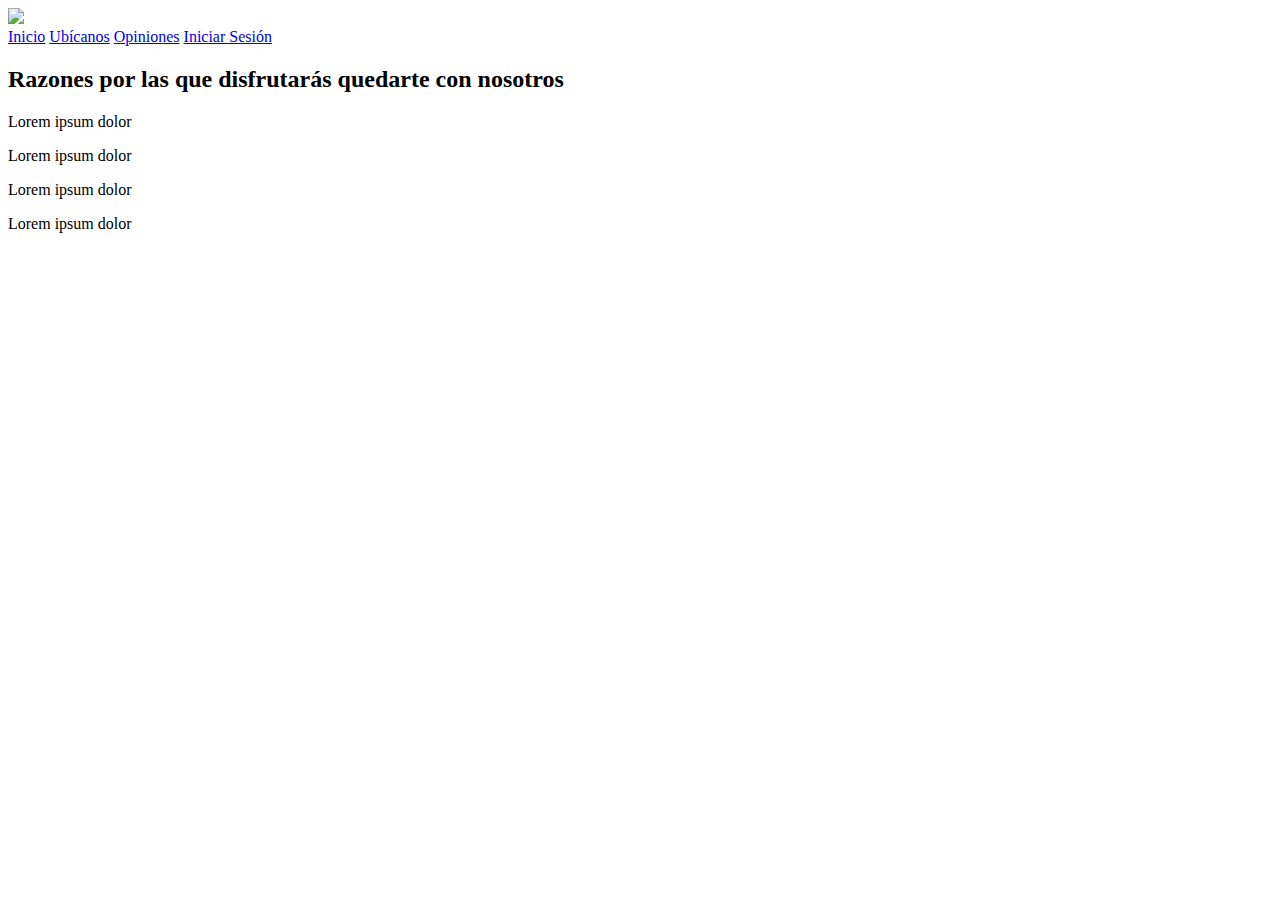
==== js/index.html @ 4e0bf047 "Se han agregado los recursos de imagen y la hoja de estilos al proyecto" ====
<!DOCTYPE html>
<html lang="es">
<head>
    <meta charset="UTF-8">
    <meta http-equiv="X-UA-Compatible" content="IE=edge">
    <link rel="stylesheet" href="css/estilos.css">
    <script src="https://kit.fontawesome.com/6131ecdde6.js" crossorigin="anonymous"></script>
    <title>Taller 0 Maquetación Responsive</title>
</head>
<body>
    <nav>
        <div class="logo">
            <img src="img/Hotelia horizontal blanco.svg">
        </div>      
        <div class="menu">
            <a href="index.html" class="item">Inicio</a>
            <a href="ubicanos.html" class="item">Ubícanos</a>
            <a href="opiniones.html" class="item">Opiniones</a>
            <a href="#" class="item"><i class="fa-solid fa-user"></i> Iniciar Sesión</a>
        </div>
    </nav>

    <section id="features">
        <h2 class="features-title">Razones por las que disfrutarás quedarte con nosotros</h2>
        <div class="features-description">
            <div class="feature feature-blue">
                <i class="fa-solid fa-bell-concierge"></i>
                <p>Lorem ipsum dolor</p>
            </div>
            <div class="feature feature-black">
                <i class="fa-solid fa-bed"></i>
                <p>Lorem ipsum dolor</p>
            </div>
            <div class="feature feature-blue">
                <i class="fa-solid fa-wifi"></i>
                <p>Lorem ipsum dolor</p>
            </div>
            <div class="feature feature-black">
                <i class="fa-solid fa-dumbbell"></i>
                <p>Lorem ipsum dolor</p>
            </div>
        </div>
    </section>
</body>
</html>
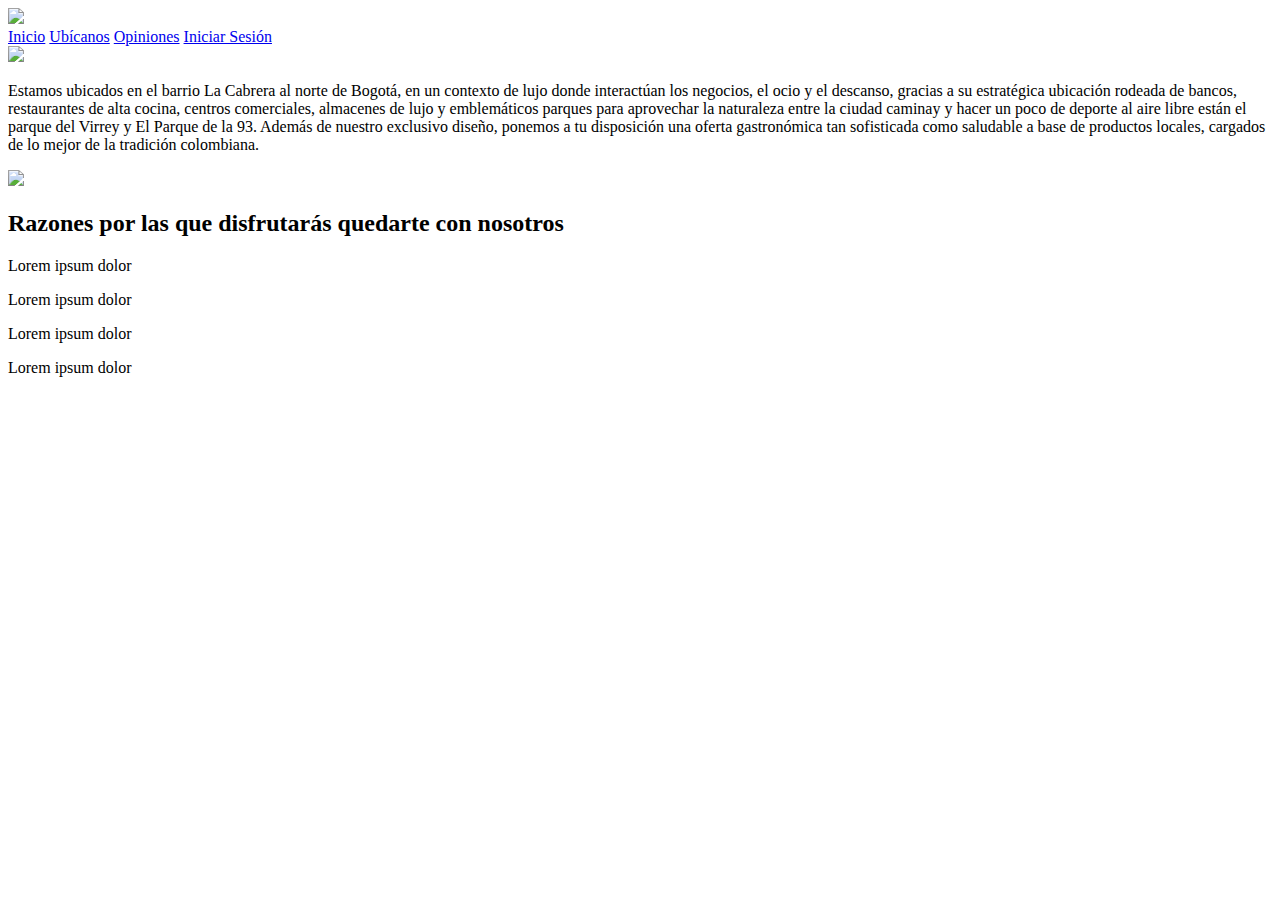
==== commit 3a783246: "Se han agregado los recursos de imagen y la hoja de estilos al proyecto" ====
--- a/js/index.html
+++ b/js/index.html
@@ -1,17 +1,20 @@
 <!DOCTYPE html>
 <html lang="es">
+
 <head>
     <meta charset="UTF-8">
     <meta http-equiv="X-UA-Compatible" content="IE=edge">
-    <link rel="stylesheet" href="css/estilos.css">
+    <link rel="stylesheet" href="file:///C:/Users/Joretof/Desktop/Taller1JS/css/estilos.css">
     <script src="https://kit.fontawesome.com/6131ecdde6.js" crossorigin="anonymous"></script>
     <title>Taller 0 Maquetación Responsive</title>
 </head>
+
 <body>
+
     <nav>
         <div class="logo">
-            <img src="img/Hotelia horizontal blanco.svg">
-        </div>      
+            <img src="file:///C:/Users/Joretof/Desktop/Taller1JS/img/Hotelia%20horizontal%20blanco.svg">
+        </div>
         <div class="menu">
             <a href="index.html" class="item">Inicio</a>
             <a href="ubicanos.html" class="item">Ubícanos</a>
@@ -19,7 +22,24 @@
             <a href="#" class="item"><i class="fa-solid fa-user"></i> Iniciar Sesión</a>
         </div>
     </nav>
+    <img src="file:///C:/Users/Joretof/Downloads/slide1.jpg">
+    <div class="pa">
 
+    <p>
+        Estamos ubicados en el barrio La Cabrera al norte de Bogotá, en un contexto de
+        lujo donde interactúan los negocios, el ocio y el descanso, gracias a su
+        estratégica ubicación rodeada de bancos, restaurantes de alta cocina, centros
+        comerciales, almacenes de lujo y emblemáticos parques para aprovechar la
+        naturaleza entre la ciudad caminay y hacer un poco de deporte al aire libre están
+        el parque del Virrey y El Parque de la 93. Además de nuestro exclusivo diseño,
+        ponemos a tu disposición una oferta gastronómica tan sofisticada como
+        saludable a base de productos locales, cargados de lo mejor de la tradición
+        colombiana.
+    </p>
+    <div class="im2">
+        <img src="file:///C:/Users/Joretof/Desktop/Taller1JS/img/Hotelia%20horizontal%20negro.svg"
+    </div>
+</div>
     <section id="features">
         <h2 class="features-title">Razones por las que disfrutarás quedarte con nosotros</h2>
         <div class="features-description">
@@ -42,4 +62,5 @@
         </div>
     </section>
 </body>
+
 </html>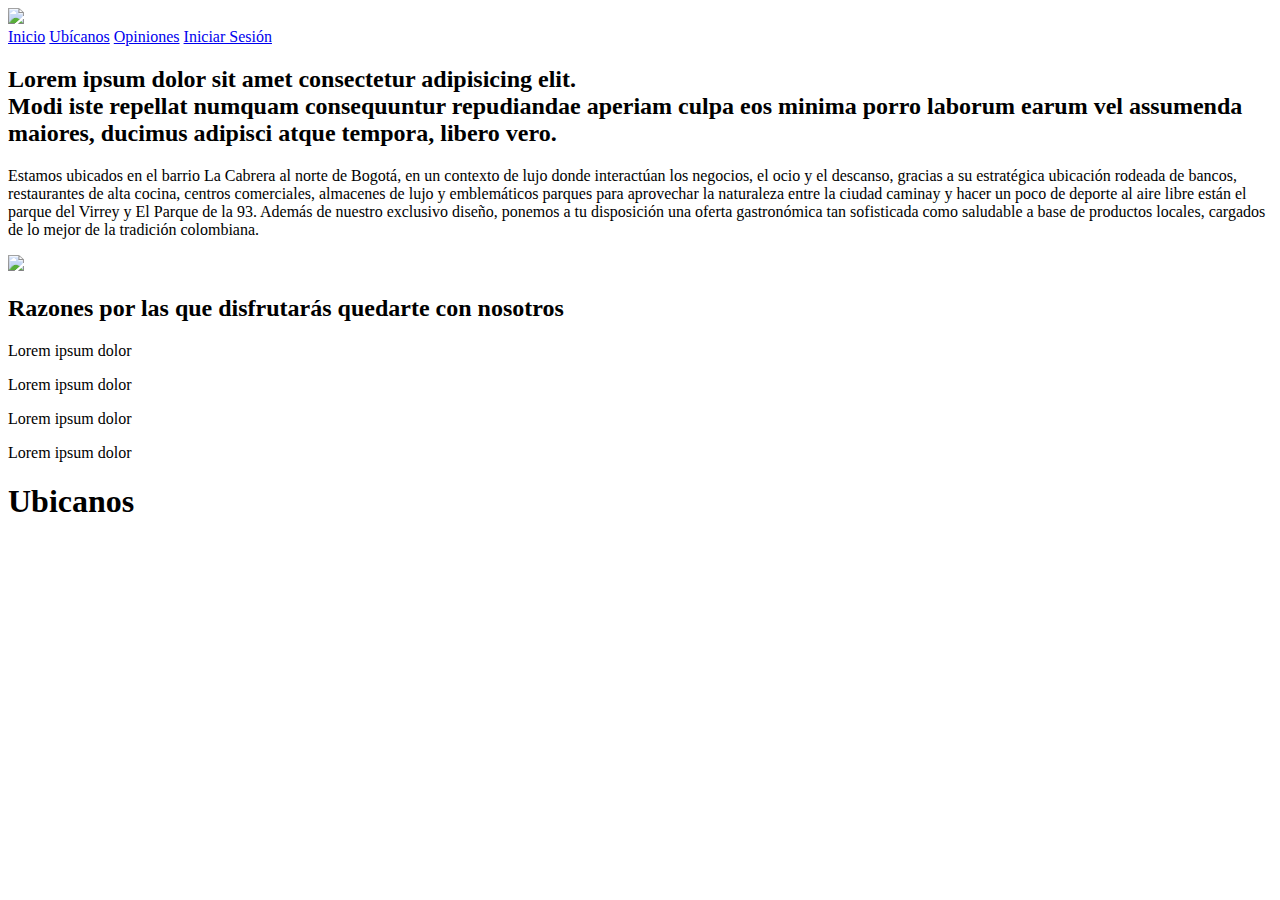
==== commit 65a6d0b0: "avances ubicacion" ====
--- a/js/index.html
+++ b/js/index.html
@@ -4,7 +4,7 @@
 <head>
     <meta charset="UTF-8">
     <meta http-equiv="X-UA-Compatible" content="IE=edge">
-    <link rel="stylesheet" href="file:///C:/Users/Joretof/Desktop/Taller1JS/css/estilos.css">
+    <link rel="stylesheet" href="file:///C:/Users/Sena/Desktop/Taller1JS/css/estilos.css">
     <script src="https://kit.fontawesome.com/6131ecdde6.js" crossorigin="anonymous"></script>
     <title>Taller 0 Maquetación Responsive</title>
 </head>
@@ -13,7 +13,7 @@
 
     <nav>
         <div class="logo">
-            <img src="file:///C:/Users/Joretof/Desktop/Taller1JS/img/Hotelia%20horizontal%20blanco.svg">
+            <img src="file:///C:/Users/Sena/Desktop/Taller1JS/img/Hotelia%20horizontal%20blanco.svg">
         </div>
         <div class="menu">
             <a href="index.html" class="item">Inicio</a>
@@ -22,7 +22,10 @@
             <a href="#" class="item"><i class="fa-solid fa-user"></i> Iniciar Sesión</a>
         </div>
     </nav>
-    <img src="file:///C:/Users/Joretof/Downloads/slide1.jpg">
+    <section id="img">
+        <h2 class="titulo">Lorem ipsum dolor sit amet consectetur adipisicing elit.<br>
+             Modi iste repellat numquam consequuntur repudiandae aperiam culpa eos minima porro laborum earum vel assumenda maiores, ducimus adipisci atque tempora, libero vero.</h2>
+        </section>
     <div class="pa">
 
     <p>
@@ -37,7 +40,7 @@
         colombiana.
     </p>
     <div class="im2">
-        <img src="file:///C:/Users/Joretof/Desktop/Taller1JS/img/Hotelia%20horizontal%20negro.svg"
+        <img src="file:///C:/Users/Sena/Desktop/Taller1JS/img/Hotelia%20negro%20vertical.svg">
     </div>
 </div>
     <section id="features">
@@ -61,6 +64,10 @@
             </div>
         </div>
     </section>
+
+    <div class="ubi">
+        <h1>Ubicanos</h1>
+    </div>
 </body>
 
 </html>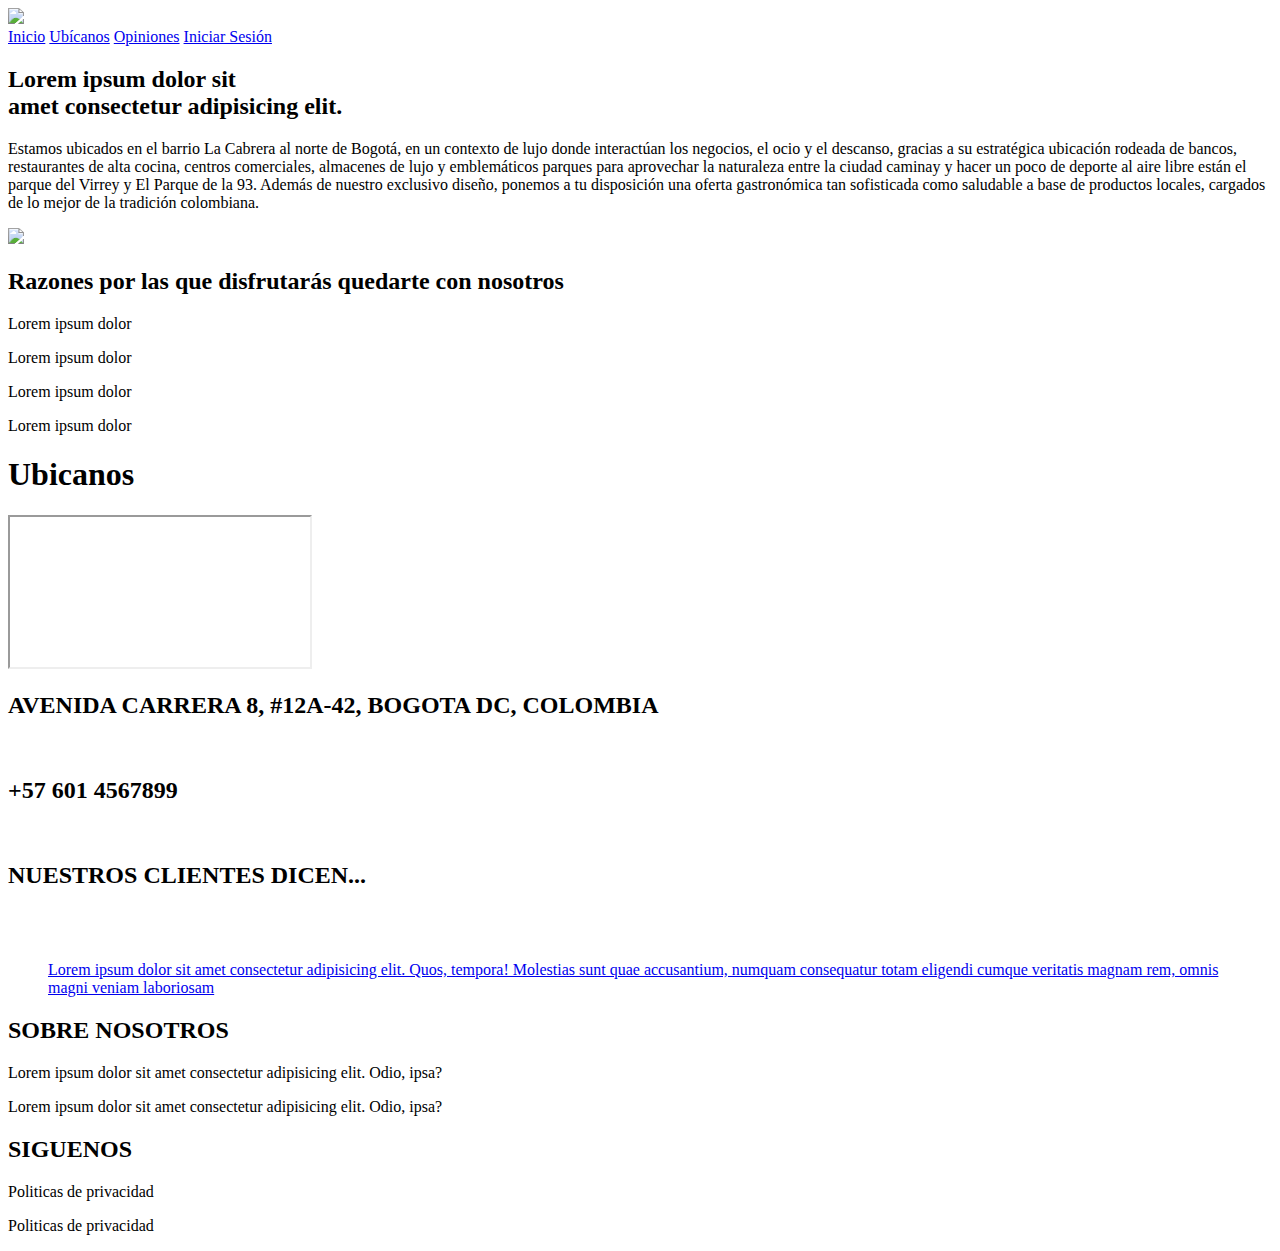
==== commit db2b48ee: "avancesmas" ====
--- a/js/index.html
+++ b/js/index.html
@@ -23,8 +23,8 @@
         </div>
     </nav>
     <section id="img">
-        <h2 class="titulo">Lorem ipsum dolor sit amet consectetur adipisicing elit.<br>
-             Modi iste repellat numquam consequuntur repudiandae aperiam culpa eos minima porro laborum earum vel assumenda maiores, ducimus adipisci atque tempora, libero vero.</h2>
+        <h2 class="titulo">Lorem ipsum dolor sit
+            <br> amet consectetur adipisicing elit.</h2>
         </section>
     <div class="pa">
 
@@ -68,6 +68,64 @@
     <div class="ubi">
         <h1>Ubicanos</h1>
     </div>
+
+    <iframe class="im3"
+        src="https://www.google.com/maps/embed?pb=!1m18!1m12!1m3!1d3976.9644120169796!2d-74.07746738467434!3d4.600397243798682!2m3!1f0!2f0!3f0!3m2!1i1024!2i768!4f13.1!3m3!1m2!1s0x8e3f99a7147877c9%3A0x378b95e9cbda0740!2sCra.%208%20%2312a-42%2C%20Bogot%C3%A1!5e0!3m2!1ses!2sco!4v1658839374658!5m2!1ses!2sco"
+        referrerpolicy="no-referrer-when-downgrade"></iframe>
+        <br>
+
+    <div class="direc">
+        <h2>AVENIDA CARRERA 8, #12A-42, BOGOTA DC, COLOMBIA</h2>
+    </div>
+    <br>
+    <div class="direc2">
+        <h2>+57 601 4567899</h2>
+    </div>
+<br>
+<footer class="pie-pagina1">
+    <div class="grupo-2">
+       
+                   <h2 class="pri">NUESTROS CLIENTES DICEN... </h2>
+        
+    </div>
+    <br>
+    <br>
+    <footer class="pie-pagina">
+        <div class="grupo-1">
+            <div class="box">
+                <figure>
+                    <a href="#">
+                       <p>Lorem ipsum dolor sit amet consectetur adipisicing elit. 
+                        Quos, tempora! Molestias sunt quae accusantium, numquam consequatur
+                         totam eligendi cumque veritatis magnam rem, omnis magni veniam laboriosam </p>
+                        </a>
+                </figure>
+                <div class="red-social">
+                    
+                    <a href="#" class="fa fa-instagram"></a>
+                    <a href="#" class="fa fa-facebook"></a>
+                    <a href="#" class="fa fa-twitter"></a>
+                </div>
+                
+            </div>
+            <div class="box">
+                <h2>SOBRE NOSOTROS</h2>
+                <p>Lorem ipsum dolor sit amet consectetur adipisicing elit. Odio, ipsa?</p>
+                <p>Lorem ipsum dolor sit amet consectetur adipisicing elit. Odio, ipsa?</p>
+            </div>
+            <div class="box">
+                <h2>SIGUENOS</h2>
+                <p>Politicas de privacidad</p>
+                <p>Politicas de privacidad</p>
+            </div>
+        </div>
+        
+    </footer>
+
+ 
+        
+    </footer>
+  
 </body>
 
 </html>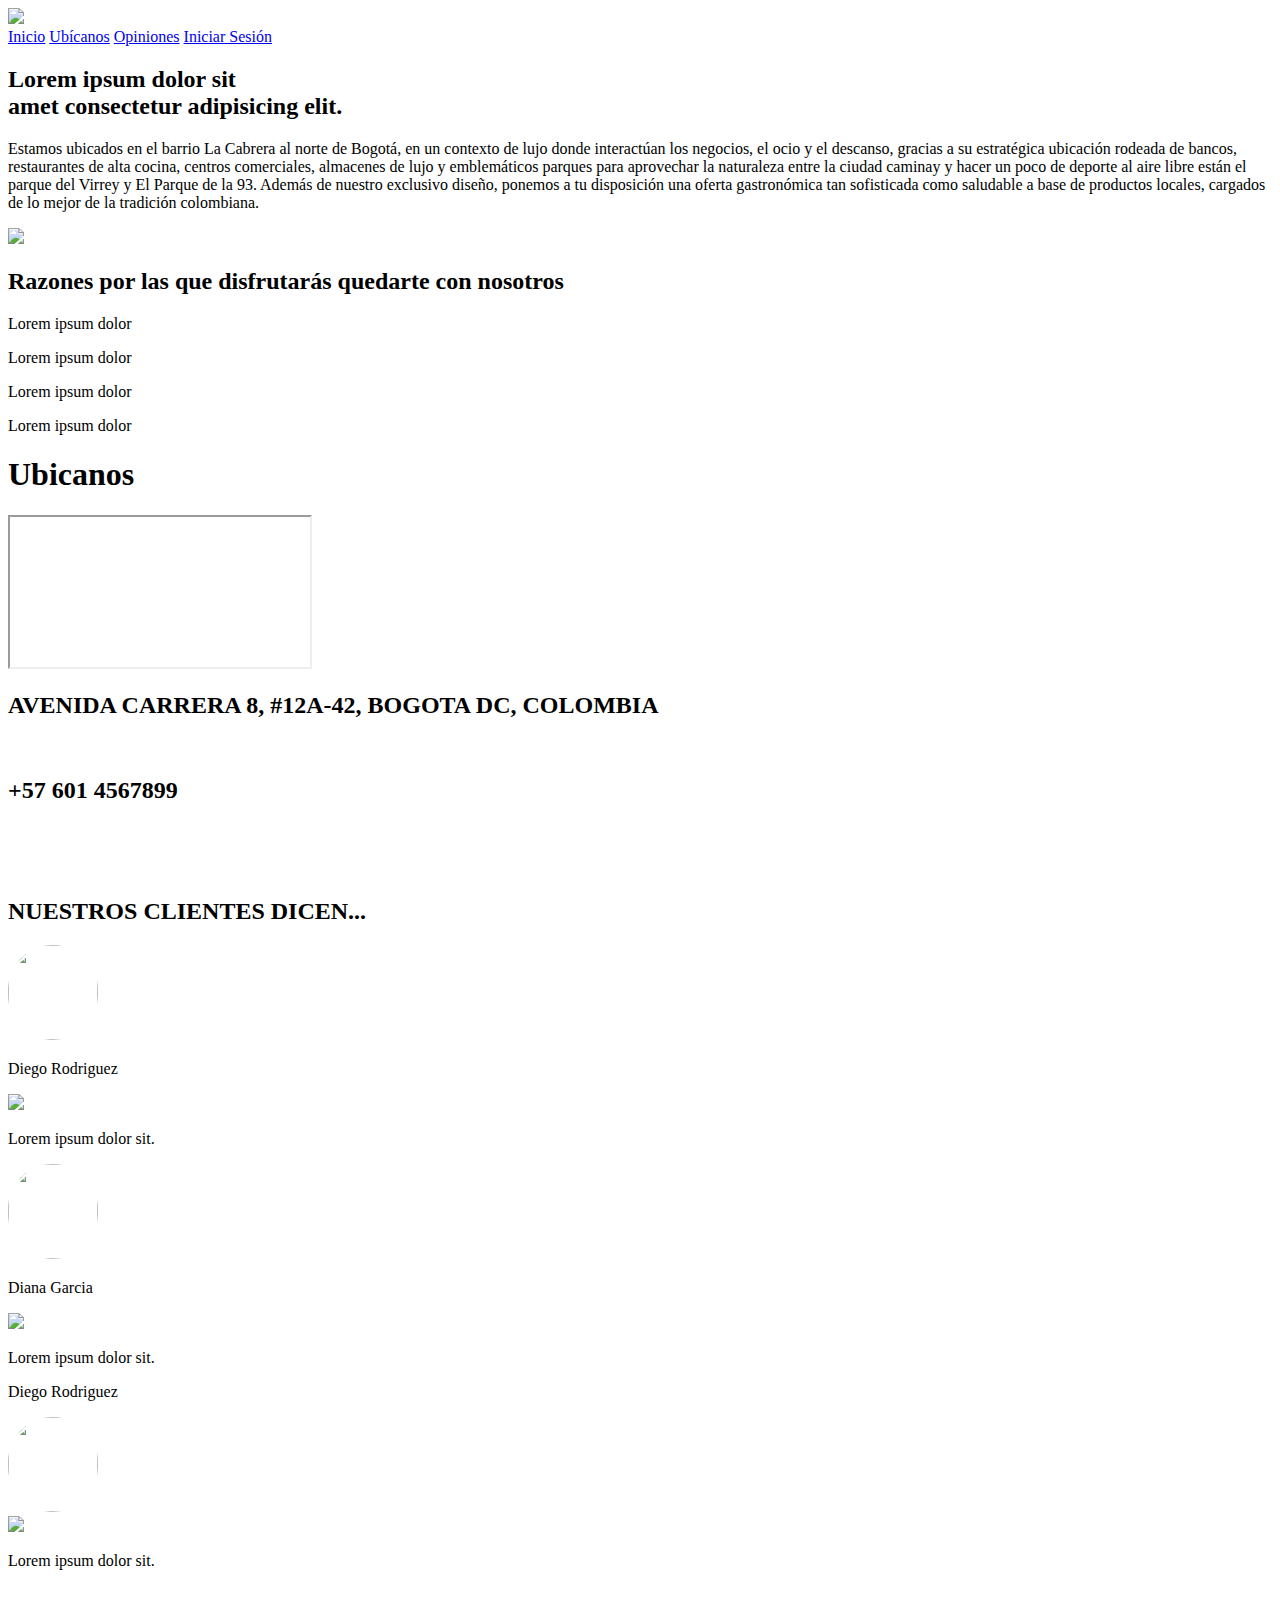
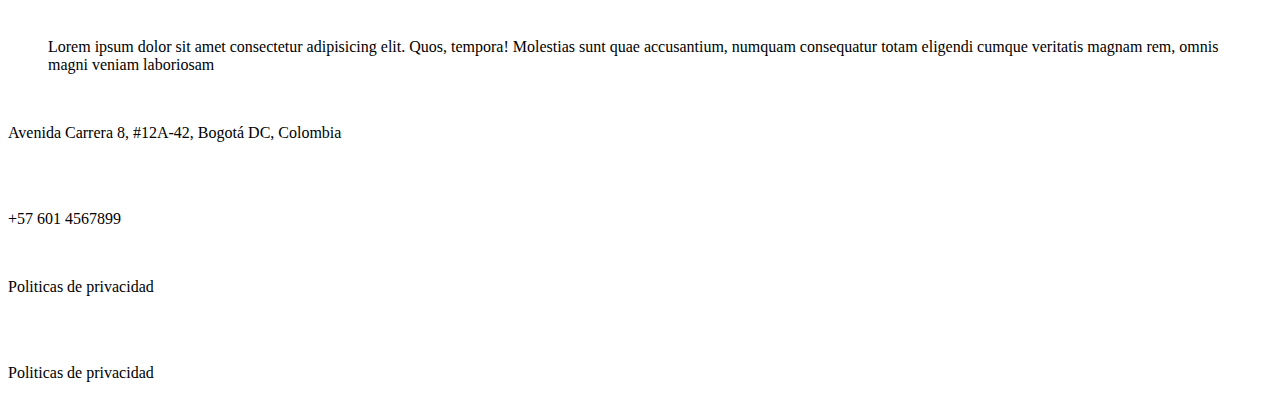
==== commit dbbe2848: "tercer avance" ====
--- a/js/index.html
+++ b/js/index.html
@@ -4,7 +4,7 @@
 <head>
     <meta charset="UTF-8">
     <meta http-equiv="X-UA-Compatible" content="IE=edge">
-    <link rel="stylesheet" href="file:///C:/Users/Sena/Desktop/Taller1JS/css/estilos.css">
+    <link rel="stylesheet" href="file:///C:/Users/Joretof/Desktop/Taller1JS/css/estilos.css">
     <script src="https://kit.fontawesome.com/6131ecdde6.js" crossorigin="anonymous"></script>
     <title>Taller 0 Maquetación Responsive</title>
 </head>
@@ -13,7 +13,7 @@
 
     <nav>
         <div class="logo">
-            <img src="file:///C:/Users/Sena/Desktop/Taller1JS/img/Hotelia%20horizontal%20blanco.svg">
+            <img src="file:///C:/Users/Joretof/Desktop/Taller1JS/img/Hotelia%20horizontal%20blanco.svg">
         </div>
         <div class="menu">
             <a href="index.html" class="item">Inicio</a>
@@ -24,25 +24,26 @@
     </nav>
     <section id="img">
         <h2 class="titulo">Lorem ipsum dolor sit
-            <br> amet consectetur adipisicing elit.</h2>
-        </section>
+            <br> amet consectetur adipisicing elit.
+        </h2>
+    </section>
     <div class="pa">
 
-    <p>
-        Estamos ubicados en el barrio La Cabrera al norte de Bogotá, en un contexto de
-        lujo donde interactúan los negocios, el ocio y el descanso, gracias a su
-        estratégica ubicación rodeada de bancos, restaurantes de alta cocina, centros
-        comerciales, almacenes de lujo y emblemáticos parques para aprovechar la
-        naturaleza entre la ciudad caminay y hacer un poco de deporte al aire libre están
-        el parque del Virrey y El Parque de la 93. Además de nuestro exclusivo diseño,
-        ponemos a tu disposición una oferta gastronómica tan sofisticada como
-        saludable a base de productos locales, cargados de lo mejor de la tradición
-        colombiana.
-    </p>
-    <div class="im2">
-        <img src="file:///C:/Users/Sena/Desktop/Taller1JS/img/Hotelia%20negro%20vertical.svg">
+        <p>
+            Estamos ubicados en el barrio La Cabrera al norte de Bogotá, en un contexto de
+            lujo donde interactúan los negocios, el ocio y el descanso, gracias a su
+            estratégica ubicación rodeada de bancos, restaurantes de alta cocina, centros
+            comerciales, almacenes de lujo y emblemáticos parques para aprovechar la
+            naturaleza entre la ciudad caminay y hacer un poco de deporte al aire libre están
+            el parque del Virrey y El Parque de la 93. Además de nuestro exclusivo diseño,
+            ponemos a tu disposición una oferta gastronómica tan sofisticada como
+            saludable a base de productos locales, cargados de lo mejor de la tradición
+            colombiana.
+        </p>
+        <div class="im2">
+            <img src="file:///C:/Users/Joretof/Desktop/Taller1JS/img/Hotelia%20negro%20vertical.svg">
+        </div>
     </div>
-</div>
     <section id="features">
         <h2 class="features-title">Razones por las que disfrutarás quedarte con nosotros</h2>
         <div class="features-description">
@@ -72,7 +73,7 @@
     <iframe class="im3"
         src="https://www.google.com/maps/embed?pb=!1m18!1m12!1m3!1d3976.9644120169796!2d-74.07746738467434!3d4.600397243798682!2m3!1f0!2f0!3f0!3m2!1i1024!2i768!4f13.1!3m3!1m2!1s0x8e3f99a7147877c9%3A0x378b95e9cbda0740!2sCra.%208%20%2312a-42%2C%20Bogot%C3%A1!5e0!3m2!1ses!2sco!4v1658839374658!5m2!1ses!2sco"
         referrerpolicy="no-referrer-when-downgrade"></iframe>
-        <br>
+    <br>
 
     <div class="direc">
         <h2>AVENIDA CARRERA 8, #12A-42, BOGOTA DC, COLOMBIA</h2>
@@ -81,51 +82,97 @@
     <div class="direc2">
         <h2>+57 601 4567899</h2>
     </div>
-<br>
-<footer class="pie-pagina1">
-    <div class="grupo-2">
-       
-                   <h2 class="pri">NUESTROS CLIENTES DICEN... </h2>
-        
-    </div>
+    <br>
+    <br>
+    <br>
+    <footer class="pie-pagina1">
+        <div class="grupo-2">
+            <section id="van">
+                <h2 class="pri">NUESTROS CLIENTES DICEN... </h2>
+                <div class="van2">
+                    <div class="color3">
+                        <div class="im5">
+                            <img  src="file:///C:/Users/Joretof/Desktop/Taller1JS/img/man.png" width="90" height="95" style="border-radius: 100px;" >
+                        </div>
+                        <div class="nom">
+                            <p>Diego Rodriguez</p>
+                            
+                        </div>
+                        <img src="file:///C:/Users/Joretof/Desktop/Taller1JS/img/azul.png">
+                        <p>Lorem ipsum dolor sit.</p>
+                        
+                    </div>
+                    <div class="color4">
+                        <div class="im6">
+                            <img  src="file:///C:/Users/Joretof/Desktop/Taller1JS/img/woman.png" width="90" height="95" style="border-radius: 100px;" >
+                        </div>
+                        <div class="nom1">
+                            <p>Diana Garcia</p>
+                        </div>
+                        <img src="file:///C:/Users/Joretof/Desktop/Taller1JS/img/azul.png">
+                        <p>Lorem ipsum dolor sit.</p>
+                    </div>
+                    
+                    <div class="color5">
+                        <div class="im7">
+                            <div class="nom2">
+                                <p>Diego Rodriguez</p>
+                            </div>
+                            <img  src="file:///C:/Users/Joretof/Desktop/Taller1JS/img/otroman.png" width="90" height="95" style="border-radius: 100px;" >
+                        </div>
+                        <img src="file:///C:/Users/Joretof/Desktop/Taller1JS/img/azul.png">
+                        <p>Lorem ipsum dolor sit.</p>
+                    </div>
+                  
+                </div>
+            </section>
+
+        </div>
+    </footer>
     <br>
     <br>
     <footer class="pie-pagina">
         <div class="grupo-1">
             <div class="box">
                 <figure>
-                    <a href="#">
-                       <p>Lorem ipsum dolor sit amet consectetur adipisicing elit. 
+
+                    <p>Lorem ipsum dolor sit amet consectetur adipisicing elit.
                         Quos, tempora! Molestias sunt quae accusantium, numquam consequatur
-                         totam eligendi cumque veritatis magnam rem, omnis magni veniam laboriosam </p>
-                        </a>
+                        totam eligendi cumque veritatis magnam rem, omnis magni veniam laboriosam </p>
+
                 </figure>
                 <div class="red-social">
-                    
+
                     <a href="#" class="fa fa-instagram"></a>
                     <a href="#" class="fa fa-facebook"></a>
                     <a href="#" class="fa fa-twitter"></a>
                 </div>
-                
+
+            </div>
+            <div class="box2">
+                <br>
+                <i class="fa-solid fa-location-dot"></i>
+                <p>Avenida Carrera 8, #12A-42, Bogotá DC, Colombia</p>
+                <br>
+                <br>
+                <i class="fa-solid fa-phone"></i>
+                <p>+57 601 4567899</p>
             </div>
             <div class="box">
-                <h2>SOBRE NOSOTROS</h2>
-                <p>Lorem ipsum dolor sit amet consectetur adipisicing elit. Odio, ipsa?</p>
-                <p>Lorem ipsum dolor sit amet consectetur adipisicing elit. Odio, ipsa?</p>
-            </div>
-            <div class="box">
-                <h2>SIGUENOS</h2>
+                <br>
                 <p>Politicas de privacidad</p>
+                <br>
+                <br>
                 <p>Politicas de privacidad</p>
             </div>
         </div>
-        
+
     </footer>
 
- 
-        
+
+
     </footer>
-  
+
 </body>
 
 </html>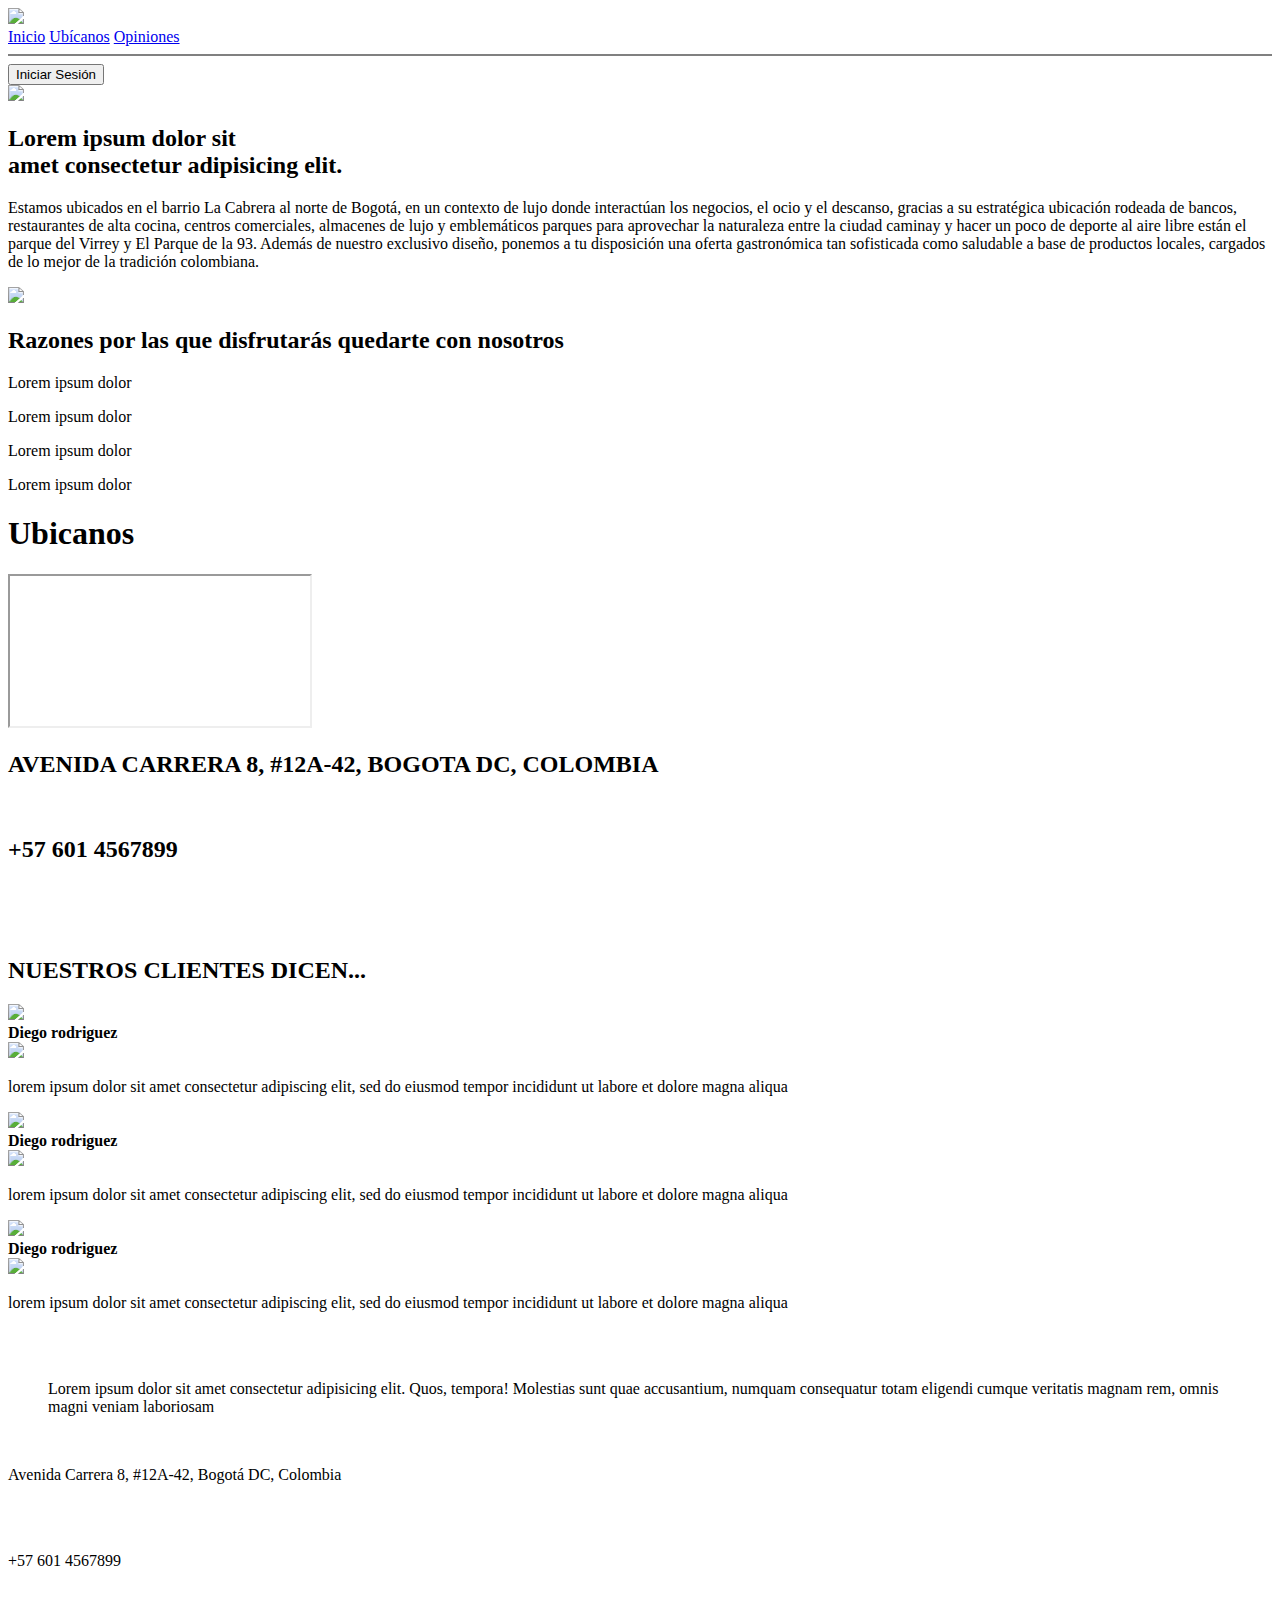
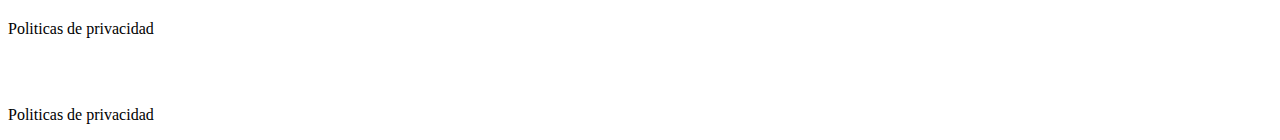
==== commit a2fbe6f9: "ultima evidencia" ====
--- a/js/index.html
+++ b/js/index.html
@@ -10,23 +10,32 @@
 </head>
 
 <body>
-
     <nav>
         <div class="logo">
             <img src="file:///C:/Users/Joretof/Desktop/Taller1JS/img/Hotelia%20horizontal%20blanco.svg">
-        </div>
-        <div class="menu">
+            <i class="fa-solid fa-bars hamburguer"></i>
+        </div>
+
+        <div class="menu outside">
             <a href="index.html" class="item">Inicio</a>
             <a href="ubicanos.html" class="item">Ubícanos</a>
             <a href="opiniones.html" class="item">Opiniones</a>
-            <a href="#" class="item"><i class="fa-solid fa-user"></i> Iniciar Sesión</a>
+            <hr class="menu-hr" noshade="">
+            <a href="login.html" class="item"><button class="navbar-button"><i class="fa-solid fa-user"></i> Iniciar
+                    Sesión</button></a>
         </div>
     </nav>
-    <section id="img">
-        <h2 class="titulo">Lorem ipsum dolor sit
+     
+    <section id="fondoimg">
+        <img src="file:///C:/Users/Joretof/Desktop/Taller1JS/img/slide1.jpg">
+        <div class="titulo">
+        <h2>Lorem ipsum dolor sit
             <br> amet consectetur adipisicing elit.
         </h2>
-    </section>
+    </div>
+   
+
+ 
     <div class="pa">
 
         <p>
@@ -92,39 +101,75 @@
                 <div class="van2">
                     <div class="color3">
                         <div class="im5">
-                            <img  src="file:///C:/Users/Joretof/Desktop/Taller1JS/img/man.png" width="90" height="95" style="border-radius: 100px;" >
+                            <img  src="file:///C:/Users/Joretof/Desktop/Taller1JS/img/man.png"  >
                         </div>
                         <div class="nom">
-                            <p>Diego Rodriguez</p>
-                            
+                            <strong>Diego rodriguez</strong>
                         </div>
                         <img src="file:///C:/Users/Joretof/Desktop/Taller1JS/img/azul.png">
-                        <p>Lorem ipsum dolor sit.</p>
                         
-                    </div>
+                        <div class="stars">
+                            <i class="fas fa-star"></i>
+                            <i class="fas fa-star"></i>
+                            <i class="fas fa-star"></i>
+                            <i class="fas fa-star"></i>
+                            <i class="far fa-star"></i>
+                     </div>
+                    
+                    <div>
+                        <p>lorem ipsum dolor sit amet consectetur adipiscing elit, sed do eiusmod tempor incididunt ut labore et
+                            dolore magna aliqua</p>
+                    </div>
+                    </div>  
+                    </div>  
                     <div class="color4">
                         <div class="im6">
-                            <img  src="file:///C:/Users/Joretof/Desktop/Taller1JS/img/woman.png" width="90" height="95" style="border-radius: 100px;" >
+                            <img  src="file:///C:/Users/Joretof/Desktop/Taller1JS/img/man.png"  >
                         </div>
                         <div class="nom1">
-                            <p>Diana Garcia</p>
+                            <strong>Diego rodriguez</strong>
                         </div>
                         <img src="file:///C:/Users/Joretof/Desktop/Taller1JS/img/azul.png">
-                        <p>Lorem ipsum dolor sit.</p>
-                    </div>
+                        
+                        <div class="stars1">
+                            <i class="fas fa-star"></i>
+                            <i class="fas fa-star"></i>
+                            <i class="fas fa-star"></i>
+                            <i class="fas fa-star"></i>
+                            <i class="far fa-star"></i>
+                     </div>
                     
+                    <div>
+                        <p>lorem ipsum dolor sit amet consectetur adipiscing elit, sed do eiusmod tempor incididunt ut labore et
+                            dolore magna aliqua</p>
+                    </div>
+                    </div>   
+                    </div>
                     <div class="color5">
                         <div class="im7">
-                            <div class="nom2">
-                                <p>Diego Rodriguez</p>
-                            </div>
-                            <img  src="file:///C:/Users/Joretof/Desktop/Taller1JS/img/otroman.png" width="90" height="95" style="border-radius: 100px;" >
+                            <img  src="file:///C:/Users/Joretof/Desktop/Taller1JS/img/man.png"  >
+                        </div>
+                        <div class="nom1">
+                            <strong>Diego rodriguez</strong>
                         </div>
                         <img src="file:///C:/Users/Joretof/Desktop/Taller1JS/img/azul.png">
-                        <p>Lorem ipsum dolor sit.</p>
-                    </div>
-                  
+                        
+                        <div class="stars1">
+                            <i class="fas fa-star"></i>
+                            <i class="fas fa-star"></i>
+                            <i class="fas fa-star"></i>
+                            <i class="fas fa-star"></i>
+                            <i class="far fa-star"></i>
+                     </div>
+                    
+                    <div>
+                        <p>lorem ipsum dolor sit amet consectetur adipiscing elit, sed do eiusmod tempor incididunt ut labore et
+                            dolore magna aliqua</p>
+                    </div>
+                    </div>   
+                    </div>
                 </div>
+                
             </section>
 
         </div>
@@ -158,7 +203,7 @@
                 <i class="fa-solid fa-phone"></i>
                 <p>+57 601 4567899</p>
             </div>
-            <div class="box">
+            <div class="box3">
                 <br>
                 <p>Politicas de privacidad</p>
                 <br>
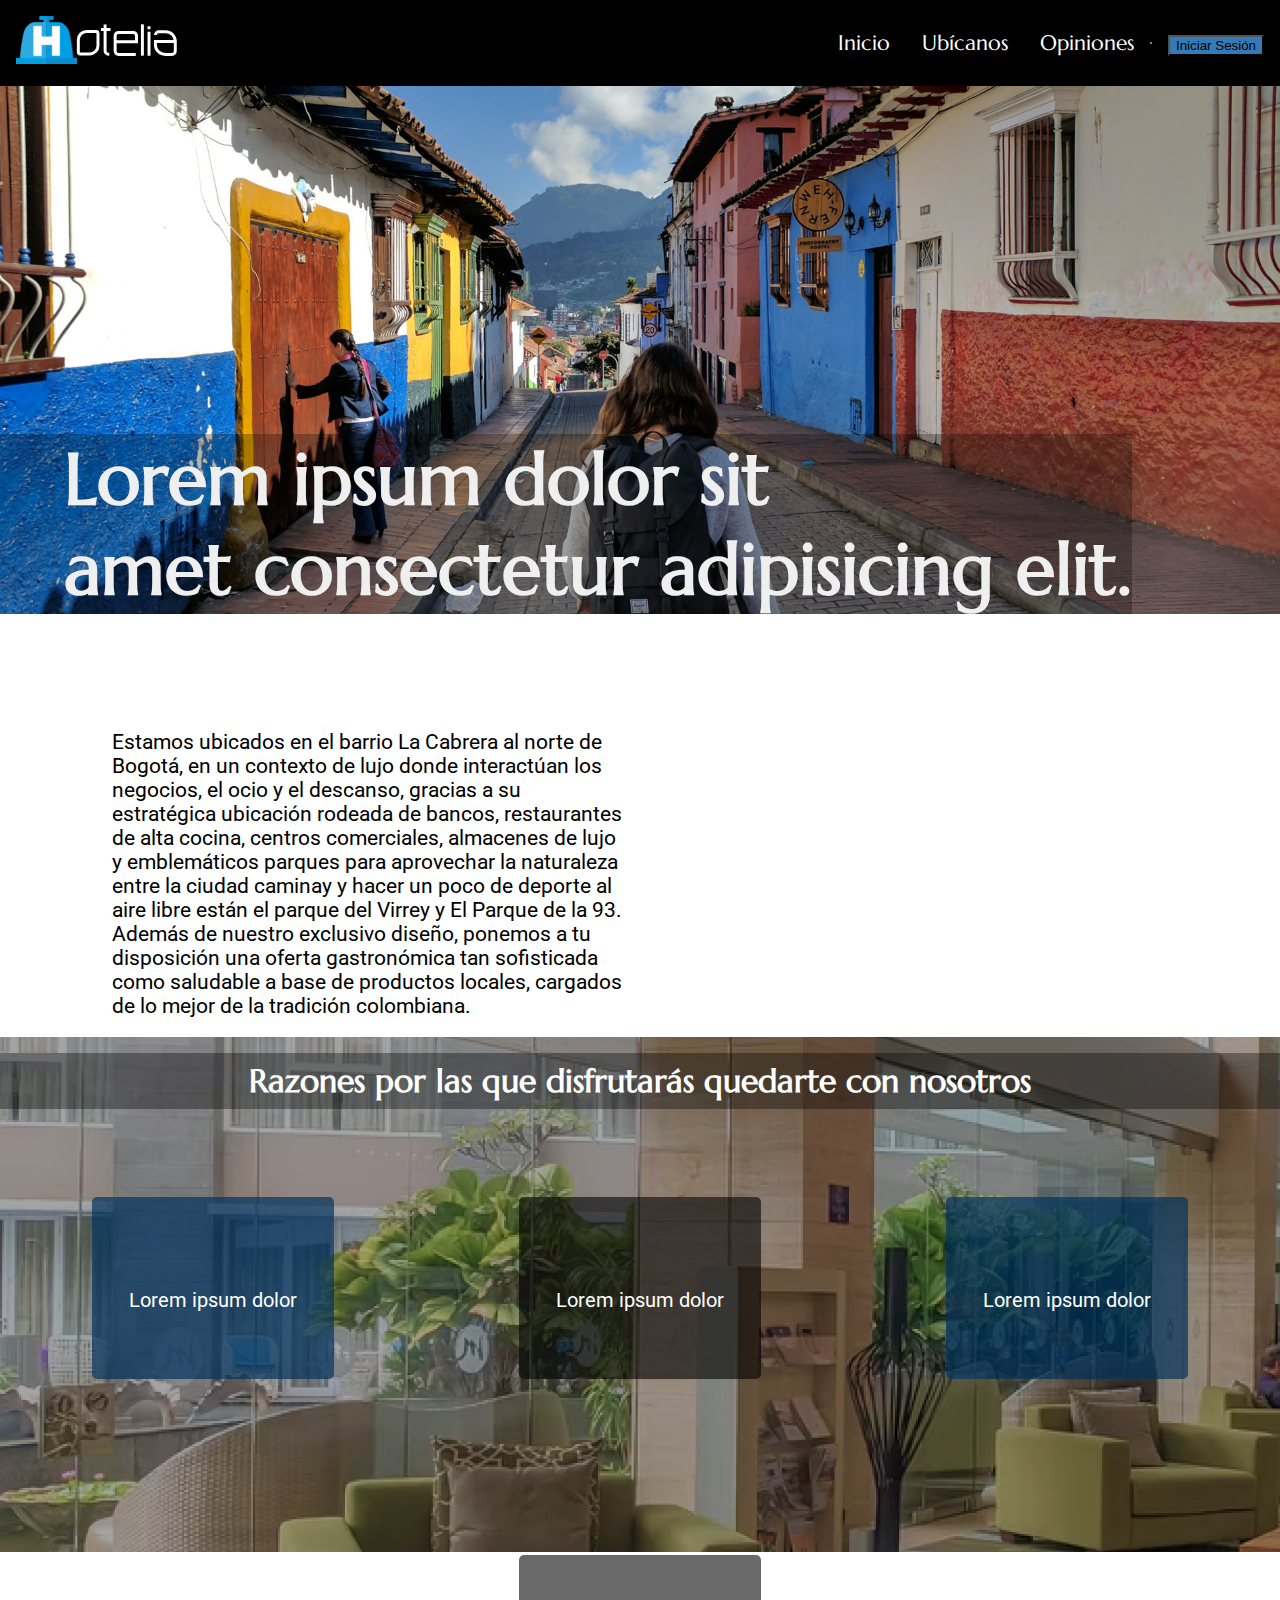
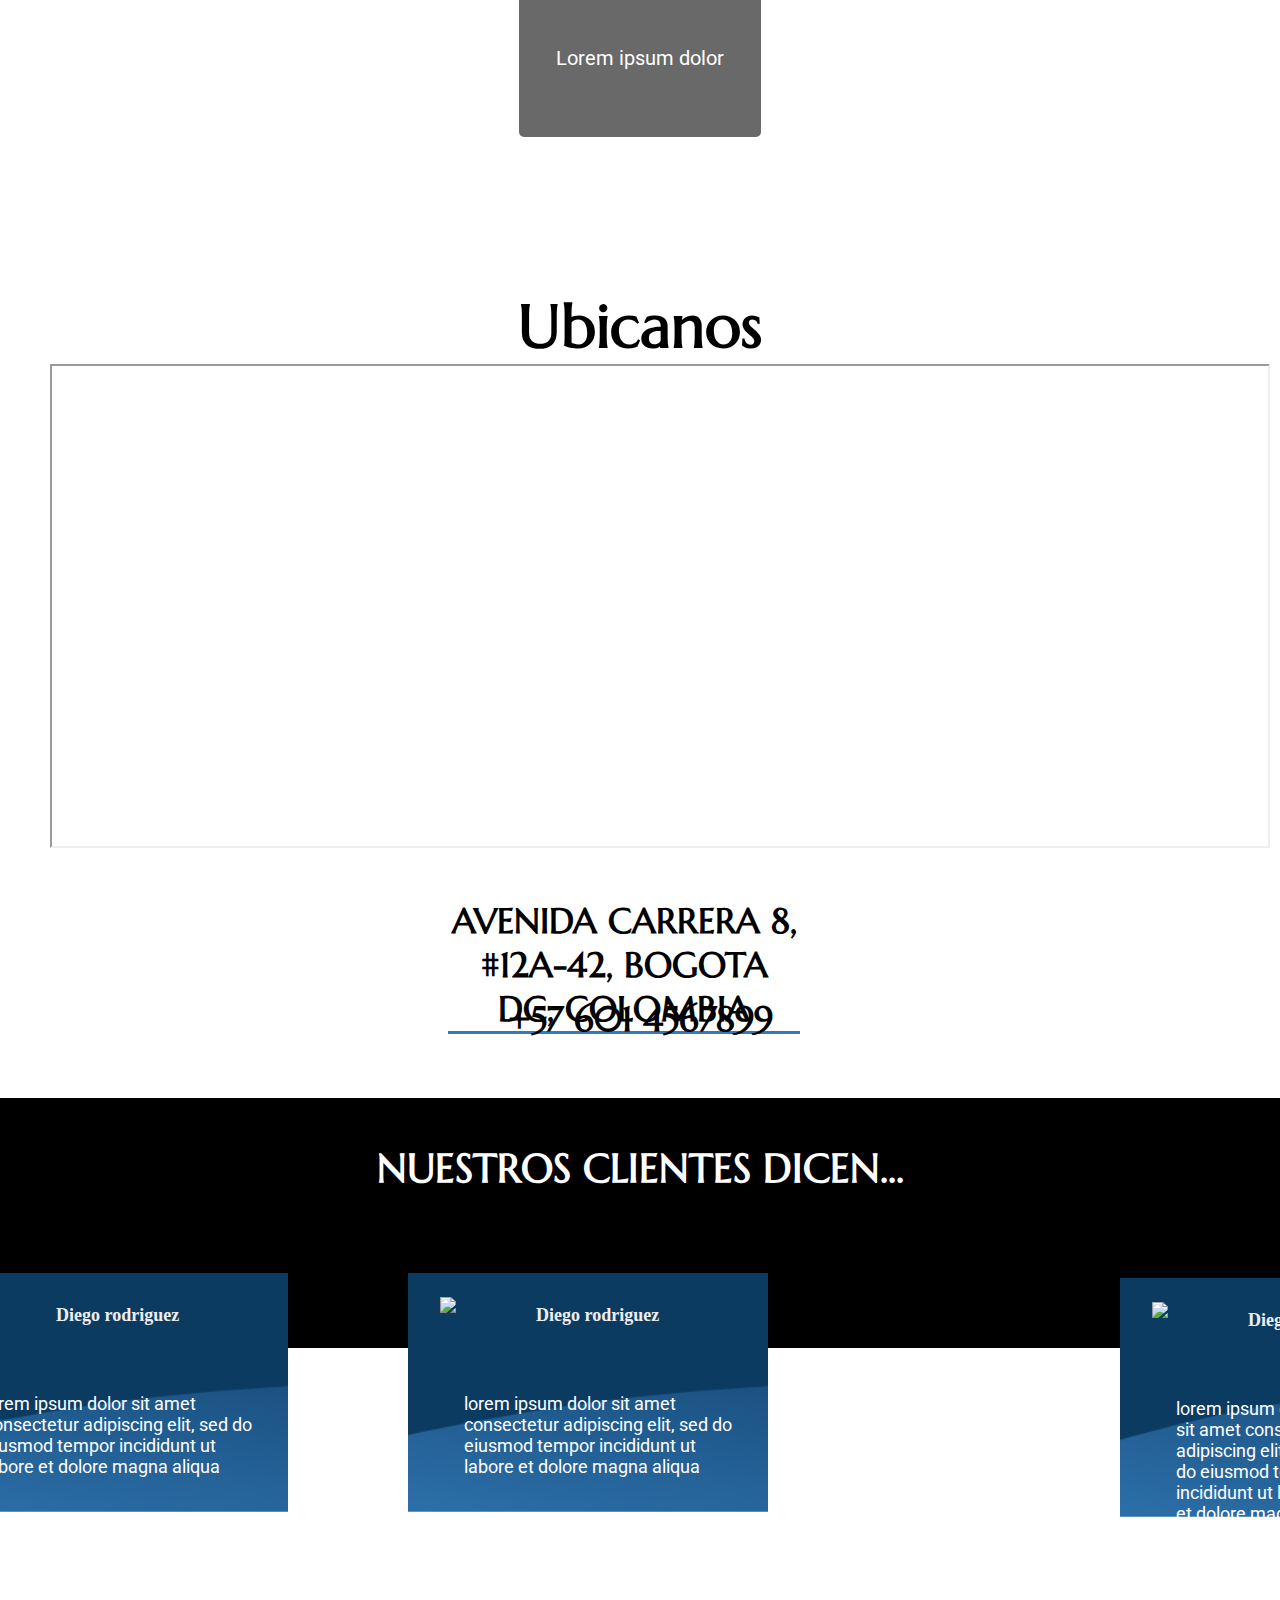
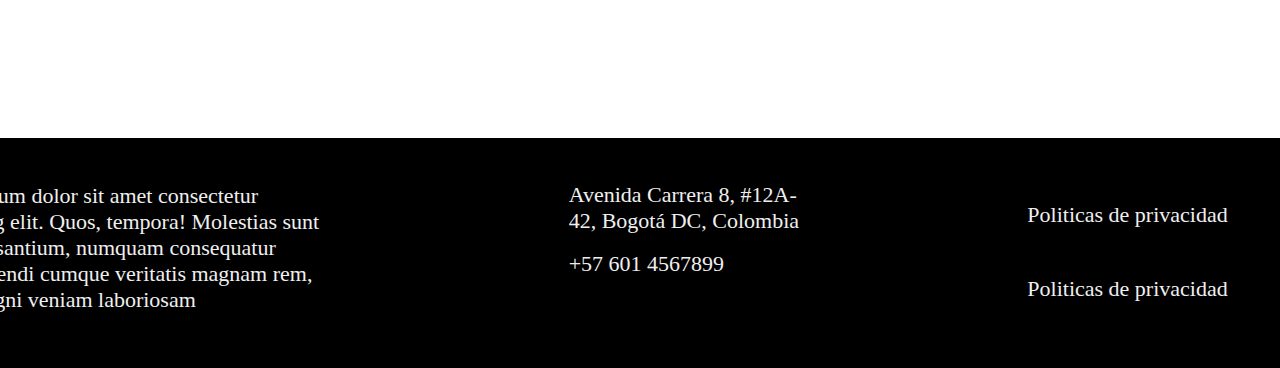
==== commit 4e2e45c9: "correccion enlaces" ====
--- a/js/index.html
+++ b/js/index.html
@@ -4,7 +4,7 @@
 <head>
     <meta charset="UTF-8">
     <meta http-equiv="X-UA-Compatible" content="IE=edge">
-    <link rel="stylesheet" href="file:///C:/Users/Joretof/Desktop/Taller1JS/css/estilos.css">
+    <link rel="stylesheet" href="../css/estilos.css">
     <script src="https://kit.fontawesome.com/6131ecdde6.js" crossorigin="anonymous"></script>
     <title>Taller 0 Maquetación Responsive</title>
 </head>
@@ -12,7 +12,7 @@
 <body>
     <nav>
         <div class="logo">
-            <img src="file:///C:/Users/Joretof/Desktop/Taller1JS/img/Hotelia%20horizontal%20blanco.svg">
+            <img src="../img/Hotelia%20horizontal%20blanco.svg">
             <i class="fa-solid fa-bars hamburguer"></i>
         </div>
 
@@ -27,7 +27,7 @@
     </nav>
      
     <section id="fondoimg">
-        <img src="file:///C:/Users/Joretof/Desktop/Taller1JS/img/slide1.jpg">
+        <img src="../img/slide1.jpg">
         <div class="titulo">
         <h2>Lorem ipsum dolor sit
             <br> amet consectetur adipisicing elit.
@@ -50,7 +50,7 @@
             colombiana.
         </p>
         <div class="im2">
-            <img src="file:///C:/Users/Joretof/Desktop/Taller1JS/img/Hotelia%20negro%20vertical.svg">
+            <img src="../img/Hotelia%20negro%20vertical.svg">
         </div>
     </div>
     <section id="features">
@@ -101,12 +101,12 @@
                 <div class="van2">
                     <div class="color3">
                         <div class="im5">
-                            <img  src="file:///C:/Users/Joretof/Desktop/Taller1JS/img/man.png"  >
+                            <img  src="../img/man.png"  >
                         </div>
                         <div class="nom">
                             <strong>Diego rodriguez</strong>
                         </div>
-                        <img src="file:///C:/Users/Joretof/Desktop/Taller1JS/img/azul.png">
+                        <img src="../img/azul.PNG">
                         
                         <div class="stars">
                             <i class="fas fa-star"></i>
@@ -124,13 +124,12 @@
                     </div>  
                     <div class="color4">
                         <div class="im6">
-                            <img  src="file:///C:/Users/Joretof/Desktop/Taller1JS/img/man.png"  >
+                            <img  src="../img/man.png"  >
                         </div>
                         <div class="nom1">
                             <strong>Diego rodriguez</strong>
                         </div>
-                        <img src="file:///C:/Users/Joretof/Desktop/Taller1JS/img/azul.png">
-                        
+                        <img src="../img/azul.PNG">                        
                         <div class="stars1">
                             <i class="fas fa-star"></i>
                             <i class="fas fa-star"></i>
@@ -147,13 +146,12 @@
                     </div>
                     <div class="color5">
                         <div class="im7">
-                            <img  src="file:///C:/Users/Joretof/Desktop/Taller1JS/img/man.png"  >
+                            <img  src="../img/man.png"  >
                         </div>
                         <div class="nom1">
                             <strong>Diego rodriguez</strong>
                         </div>
-                        <img src="file:///C:/Users/Joretof/Desktop/Taller1JS/img/azul.png">
-                        
+                        <img src="../img/azul.PNG">                        
                         <div class="stars1">
                             <i class="fas fa-star"></i>
                             <i class="fas fa-star"></i>
--- a/css/estilos.css
+++ b/css/estilos.css
@@ -0,0 +1,937 @@
+@import url('https://fonts.googleapis.com/css2?family=Marcellus&family=Roboto:ital,wght@0,100;0,300;0,400;0,500;0,700;0,900;1,100;1,300;1,400;1,500;1,700;1,900&display=swap');
+
+
+:root {
+    --azulclaro: #48D6ED;
+    --azuloscuro: #337AB7;
+    --azulnegro: #303342;
+    --negro: #333333;
+    --negro2: #000;
+    --gris: #B2B3B3;
+    --fondo: #FFFEFC;
+    --verdeazul: #157A8A;
+    --Magenta: #9C2759;
+    --blanco: #fff;
+    --degradado: linear-gradient(49.54deg, #337AB7 2.89%, #0B3860 80.34%);
+}
+
+* {
+    margin: 0;
+}
+
+body {
+    font-family: 'Roboto', sans-serif;
+    font-size: 16px;
+}
+
+h1,
+h2,
+h3,
+h4,
+h5 {
+    font-family: 'Marcellus', serif;
+}
+
+@media screen and (min-width:1024px){
+    
+
+
+.logo{
+    padding: 1rem;
+}
+.logo img{
+    width: 100%;
+    max-width: 180px;       
+}
+.logo i{ 
+    display: none;
+} 
+nav a:hover{
+    background-color: #0B3860;
+    width: 100%;
+}
+
+.menu{
+    background-color: var(--negro2);
+    display: flex;
+    flex-direction: row;
+    align-items: center;
+}
+
+.navbar-button{
+    background-color:var(--azuloscuro);
+}  
+nav{
+    display: flex;
+    align-items: center;
+    justify-content: space-between;
+    background-color: var(--negro2);
+    font-family: 'Marcellus', serif;
+    font-size: 1.3em;
+  
+}
+
+.item{
+padding: 1rem;
+}
+nav a{
+    color: var(--blanco);
+    text-decoration: none;
+}
+.logo img{
+    height: 3rem;
+}
+
+
+
+
+
+#features {
+    background: url(../img/bg-features.png) no-repeat;
+    color: white;
+    padding-top: 1rem;
+    width: 100%;
+
+
+}
+
+.features-title {
+    background-color: rgba(0, 0, 0, 0.35);
+    text-align: center;
+    padding: 0.5rem;
+    font-size: 2em;
+}
+
+.features-description {
+    display: flex;
+    flex-wrap: wrap;
+    justify-content: space-around;
+}
+
+.feature {
+    width: 20%;
+    height: 150px;
+    min-width: 210px;
+    max-width: 70px;
+    margin: 5.5rem;
+    padding: 1rem;
+    display: flex;
+    flex-direction: column;
+    justify-content: center;
+    align-items: center;
+    border-radius: 5px;
+    font-family: Roboto;
+    font-size: 20px;
+}
+
+.feature i {
+    font-size: 3em;
+    margin-bottom: 1.5rem;
+
+
+}
+
+.feature-blue {
+    background-color: #00325eae;
+
+
+}
+
+.feature-black {
+    background-color: rgba(0, 0, 0, 0.59);
+
+
+}
+
+.Fondoimg {
+    display: flex;
+    justify-content: center;
+    width: 96%;
+    max-width: 960px;
+    margin: auto;
+}
+
+img {
+    width: 100%;
+    height: auto;
+}
+
+
+
+.titulo {
+    background-color: rgba(0, 0, 0, 0.274);
+    text-align: left;
+    padding-left: 4rem;
+    font-size: 3.0em;
+    color: white;
+    position: absolute;
+    color: #efefef;
+    margin-top: -11.5rem;
+    font-family: 'Playfair Display';
+
+
+}
+
+.pa {
+    margin-right: 26em;
+    padding: 7rem;
+    font-family: 'Roboto';
+    font-size: 1.3rem;
+
+}
+
+.im2 {
+    display: flex;
+    flex-direction: column-reverse;
+    width: 17%;
+    margin-left: 79rem;
+    margin-top: -12rem;
+
+}
+
+.ubi {
+    display: flex;
+    justify-content: center;
+    margin-top: 4rem;
+    font-family: 'Marcellus';
+    font-size: 30px;
+
+
+}
+
+.im3 {
+    display: flex;
+    justify-content: center;
+    width: 95%;
+    height: 480px;
+    margin-left: 3.1rem;
+
+
+}
+
+.direc {
+    display: flex;
+    justify-content: center;
+    font-size: 23px;
+    margin-top: 2rem;
+    font-family: 'Playfair Display';
+    border-bottom: 3px solid;
+    border-image: linear-gradient(to left, #337AB7 0%, #337AB7 100%) 1;
+    margin-bottom: 10%;
+    margin-left: 28rem;
+    margin-right: 30rem;
+    text-align: center;
+}
+
+.direc2 {
+    display: flex;
+    justify-content: center;
+    font-size: 23px;
+    margin-top: 2rem;
+    font-family: 'Playfair Display';
+    margin-top: -11.5rem;
+}
+
+.pie-pagina {
+    display: flex;
+    justify-content: space-between;
+
+    width: 100%;
+    background-color: #000;
+}
+
+.pie-pagina .grupo-1 {
+
+    width: 100%;
+    max-width: 1200px;
+    margin: auto;
+    display: grid;
+    grid-template-columns: repeat(3, 1fr);
+    grid-gap: 50px;
+    padding: 45px 0px;
+}
+
+.pie-pagina .grupo-1 .box figure {
+
+    width: 100%;
+    height: 100%;
+    display: flex;
+    justify-content: center;
+    align-items: center;
+}
+
+
+.pie-pagina .grupo-1 .box2 i {
+    color: #fff;
+    margin-bottom: 23px;
+    font-size: 20px;
+    margin-left: 4em;
+}
+
+.pie-pagina .grupo-1 .box p {
+
+    color: #efefef;
+    margin-left: -6em;
+    margin-bottom: 10px;
+    font-family: 'Playfair Display';
+    font-size: 22px;
+    margin-right: 5rem;
+}
+
+.pie-pagina .grupo-1 .box2 p {
+
+    color: #efefef;
+    margin-left: 7rem;
+    margin-top: -2.8rem;
+    font-family: 'Playfair Display';
+    font-size: 22px;
+
+
+}
+
+.pie-pagina .grupo-1 .box3 p {
+    color: #efefef;
+    margin-left: 7em;
+    margin-bottom: 10px;
+    font-family: 'Playfair Display';
+    font-size: 22px;
+
+}
+
+.pie-pagina .grupo-1 .red-social a {
+
+    text-decoration: none;
+    width: 45px;
+    height: 45px;
+    color: #fff;
+    text-align: center;
+}
+
+.pie-pagina1 {
+    width: 100%;
+    height: 250px;
+    background-color: #000;
+    margin-bottom: 22rem;
+
+}
+
+.pie-pagina1 .grupo-2 {
+    width: 100%;
+    max-width: 1200px;
+    margin: auto;
+    grid-template-columns: repeat(3, 1fr);
+    grid-gap: 50px;
+    padding: 45px 0px;
+}
+
+.pri {
+ text-align: center;
+    color: #fff;
+    font-size: 40px;
+}
+
+.color3 {
+    width: 30%;
+    height: 240px;
+    display: flex;
+    justify-content: flex-start;
+    margin-top: 5rem;
+    margin-left: -7rem;
+    position: relative;
+
+}
+
+.color4 {
+    width: 30%;
+    height: 240px;
+    display: flex;
+    justify-content: flex-start;
+    margin-top: -15rem;
+    margin-left: 23rem;
+    position: relative;
+
+
+}
+
+.color5 {
+    width: 21%;
+    height: 240px;
+    display: flex;
+    justify-content: flex-start;
+    margin-top: -17.5rem;
+    margin-left: 70rem;
+    position: relative;
+
+
+}
+
+.color3 p {
+    display: flex;
+    justify-content: center;
+    position: absolute;
+    top: 7.5rem;
+    left: 1.5rem;
+    font-family: 'Roboto', sans-serif;
+    color: #fff;
+    text-align: left;
+    font-size: 18px;
+    margin-right: 2rem;
+    margin-left: 2rem;
+
+}
+
+.color4 p {
+    display: flex;
+    justify-content: center;
+    position: absolute;
+    top: 7.5rem;
+    left: 1.5rem;
+    font-family: 'Roboto', sans-serif;
+    color: #fff;
+    text-align: left;
+    font-size: 18px;
+    margin-right: 2rem;
+    margin-left: 2rem;
+
+}
+
+.color5 p {
+    display: flex;
+    justify-content: center;
+    position: absolute;
+    top: 7.5rem;
+    left: 1.5rem;
+    font-family: 'Roboto', sans-serif;
+    color: #fff;
+    text-align: left;
+    font-size: 18px;
+    margin-right: 3rem;
+    margin-left: 2rem;
+
+
+}
+
+.im5 {
+    width: 20%;
+
+    position: absolute;
+    top: 24px;
+    left: 2rem;
+    visibility: visible;
+    border-radius: 50px;
+
+}
+
+.im6 {
+    width: 20%;
+    position: absolute;
+    top: 24px;
+    left: 2rem;
+    visibility: visible;
+    border-radius: 50px;
+
+}
+
+.im7 {
+    width: 80px;
+    position: absolute;
+    top: 24px;
+    left: 2rem;
+    visibility: visible;
+    border-radius: 50px;
+
+}
+
+.stars {
+    display: flex;
+    flex-direction: row;
+    width: 5%;
+    color: white;
+    margin-left: -14.5em;
+    margin-top: 3.5em;
+
+
+}
+
+.stars1 {
+    display: flex;
+    flex-direction: row;
+    width: 5%;
+    color: white;
+    margin-left: -14.5em;
+    margin-top: 3.5em;
+}
+
+.nom {
+    position: absolute;
+    color: #efefef;
+    margin-left: 8rem;
+    margin-top: 2rem;
+    font-family: 'Playfair Display';
+    font-size: 18px;
+}
+
+.nom1 {
+    position: absolute;
+    color: #efefef;
+    margin-left: 8rem;
+    margin-top: 2rem;
+    font-family: 'Playfair Display';
+    font-size: 18px;
+}
+}
+
+@media screen and (min-width:320px) and (max-width:1023px){
+
+
+
+    .logo{
+        background-color: var(--negro2);
+        display: flex;
+        align-items: center;
+        justify-content: space-between;
+        padding: 1rem;
+    }
+    
+
+    .logo img{
+        width: 40%;
+        max-width: 200px;   
+    }
+    .logo i{
+        color: var(--blanco);
+        font-size: 2rem;
+    }
+    
+
+    .menu{
+        background-color: rgba(1, 10, 52, 0.838);
+        display: flex;
+        flex-direction: column;
+        align-items: center;
+        justify-content: center;  
+    }
+    
+
+    .menu-hr{
+        width: 90%;
+        background-color: var(--blanco);
+    }
+    .item{
+    padding: 1rem;
+    }    
+
+    nav a{
+        color: var(--blanco);
+        text-decoration: none;
+        text-align: center;
+    }
+    nav a:hover{
+        background-color: #0B3860;
+        width: 100%;
+    }
+    .navbar-button{
+        background-color:transparent;
+        border: none;
+        border-radius: 3px;
+        font-size: 1em;
+        padding: 0.5rem;
+        font-family: 'Marcellus', serif;
+        color: var(--blanco);
+    }
+    
+    #features {
+        background: url(../img/bg-features.png) no-repeat;
+        color: white;
+        padding-top: 1rem;
+        width: 100%;
+    
+    
+    }
+    
+    .features-title {
+        background-color: rgba(0, 0, 0, 0.35);
+        text-align: center;
+        padding: 0.5rem;
+        font-size: 1em;
+    }
+    
+    .features-description {
+        display: flex;
+        flex-wrap: wrap;
+        justify-content: space-around;
+    }
+    
+    .feature {
+        width: 5%;
+        height: 22px;
+        min-width: 30px;
+        max-width: 38px;
+        margin: 2rem;
+        padding: 1rem;
+        display: grid;
+        grid-template-columns: repeat(1, 1fr);
+        align-items: center;
+        border-radius: 5px;
+        font-family: Roboto;
+        font-size: 4px;
+        text-align: center;
+    }
+    
+    .feature i {
+        font-size: 1em;
+        margin-bottom: 1rem;
+        margin-left: -0.1rem;
+    
+    
+    }
+    
+    .feature-blue {
+        background-color: #00325eae;
+    
+    
+    }
+    
+    .feature-black {
+        background-color: rgba(0, 0, 0, 0.59);
+    
+    
+    }
+    
+    .Fondoimg {
+        display: flex;
+        justify-content: center;
+        width: 96%;
+        max-width: 960px;
+        margin: auto;
+    }
+    
+    img {
+        width: 100%;
+        height: auto;
+    }
+    
+    
+    
+    .titulo {
+        background-color: rgba(0, 0, 0, 0.274);
+        text-align: left;
+        padding-left: 1rem;
+        font-size: 1.5em;
+        color: white;
+        position: absolute;
+        color: #efefef;
+        margin-top: -5.9rem;
+        font-family: 'Playfair Display';
+    
+    
+    }
+    
+    .pa {
+        margin-right: -2em;
+        padding:3rem;
+        font-family: 'Roboto';
+        font-size: 10px;
+        margin-bottom: -1rem;
+        margin-top: -2rem;
+        margin-left: -1rem;
+    
+    }
+    
+    .im2 {
+      display: none;
+    
+    }
+    
+    .ubi {
+   text-align: center;
+        margin-top: 4rem;
+        font-family: 'Marcellus';
+        font-size: 12px;
+        margin-left: 3rem;
+    
+    
+    }
+    
+    .im3 {
+        display: flex;
+        justify-content: center;
+        width: 80%;
+        height: 480px;
+        margin-left: 5.1rem;
+    
+    
+    }
+    
+    .direc {
+        
+        font-size: 10px;
+        margin-top: 2rem;
+        font-family: 'Playfair Display';
+        border-bottom: 3px solid;
+        border-image: linear-gradient(to left, #337AB7 0%, #337AB7 100%) 1;
+        margin-bottom: 10%;
+        margin-left: 3.5rem;
+        margin-right: 30rem;
+        width: 85%;
+        text-align: center;
+    }
+    
+    .direc2 {
+      text-align: center;
+        font-size: 10px;
+        margin-left: -2rem;
+        font-family: 'Playfair Display';
+        margin-top: -2.5rem;
+    }
+    
+    .pie-pagina {
+        display: flex;
+        justify-content: space-between;
+        width: 100%;
+        background-color: #000;
+    }
+    
+    .pie-pagina .grupo-1 {
+    
+        width: 100%;
+        max-width: 1200px;
+        margin: auto;
+        display: flex;
+        justify-content: space-between;
+        flex-direction: column;
+        padding: 45px 0px;
+    }
+    
+    .pie-pagina .grupo-1 .box figure {
+    
+        width: 100%;
+        height: 100%;
+        display: flex;
+        justify-content: center;
+        align-items: center;
+    }
+    
+    
+    .pie-pagina .grupo-1 .box2 i {
+        color: #fff;
+        margin-bottom: 23px;
+        font-size: 10px;
+        margin-left: 18rem;
+    }
+    
+    .pie-pagina .grupo-1 .box p {
+    
+        color: #efefef;
+        margin-left: 6em;
+        margin-bottom: 10px;
+        font-family: 'Playfair Display';
+        font-size: 10px;
+        margin-right: 6rem;
+    }
+    
+    .pie-pagina .grupo-1 .box2 p {
+    
+        color: #efefef;
+        margin-left: 19rem;
+        margin-top: -2.8rem;
+        font-family: 'Playfair Display';
+        font-size: 10px;
+    
+    
+    }
+    
+    .pie-pagina .grupo-1 .box3 p {
+        color: #efefef;
+        margin-left: 25rem;
+        margin-bottom: 10px;
+        font-family: 'Playfair Display';
+        font-size: 10px;
+    
+    }
+    
+    .pie-pagina .grupo-1 .red-social a {
+    
+        text-decoration: none;
+        width: 45px;
+        height: 45px;
+        color: #fff;
+        text-align: center;
+        margin-left: 10rem;
+        margin-top: 2rem;
+    }
+    
+    .pie-pagina1 {
+        width: 100%;
+        height: 250px;
+        background-color: #000;
+        margin-bottom: 22rem;
+    
+    }
+    
+    .pie-pagina1 .grupo-2 {
+        width: 100%;
+        max-width: 1200px;
+        margin: auto;
+        grid-template-columns: repeat(3, 1fr);
+        grid-gap: 50px;
+        padding: 45px 0px;
+    }
+    
+    .pri {
+        display: flex;
+        justify-content: center;
+        color: #fff;
+        font-size: 20px;
+    }
+    
+    .color3 {
+        width: 40%;
+        height: 160px;
+        display: flex;
+        justify-content: flex-start;
+        margin-top: 2.5rem;
+        margin-left: 18rem;
+        position: relative;
+    
+    }
+    
+    .color4 {
+        width: 40%;
+        height: 160px;
+        display: flex;
+        justify-content: flex-start;
+        margin-top: 2.5rem;
+        margin-left: 18rem;
+        position: relative;
+    
+    
+    }
+    
+    .color5 {
+        width: 40%;
+        height: 160px;
+        display: flex;
+        justify-content: flex-start;
+        margin-top: 0.5rem;
+        margin-left: 18rem;
+        position: relative;
+    
+    
+    }
+    
+    .color3 p {
+        display: flex;
+        justify-content: center;
+        position: absolute;
+        top: 6.5rem;
+        left: 10.5rem;
+        font-family: 'Roboto', sans-serif;
+        color: #fff;
+        text-align: left;
+        font-size: 11px;
+        margin-right: 0.5rem;
+        margin-left: -1rem;
+    
+    }
+    
+    .color4 p {
+        display: flex;
+        justify-content: center;
+        position: absolute;
+        top: 6.5rem;
+        left: 10.5rem;
+        font-family: 'Roboto', sans-serif;
+        color: #fff;
+        text-align: left;
+        font-size: 10px;
+        margin-right: 0.5rem;
+        margin-left: -1rem;
+    }
+    
+    .color5 p {
+        display: flex;
+        justify-content: center;
+        position: absolute;
+        top: 6.5rem;
+        left: 10.5rem;
+        font-family: 'Roboto', sans-serif;
+        color: #fff;
+        text-align: left;
+        font-size: 10px;
+        margin-right: 0.5rem;
+        margin-left: -1rem;
+    
+    }
+    
+    .im5 {
+        width: 30%;
+    
+        position: absolute;
+        top: 24px;
+        left: 1rem;
+        visibility: visible;
+        border-radius: 50px;
+    
+    }
+    
+    .im6 {
+        width: 30%;
+        position: absolute;
+        top: 24px;
+        left: 1rem;
+        visibility: visible;
+        border-radius: 50px;
+    
+    }
+    
+    .im7 {
+        width: 30%;
+        position: absolute;
+        top: 24px;
+        left: 1rem;
+        visibility: visible;
+        border-radius: 50px;
+    
+    }
+    
+    .stars {
+        display: none;
+        flex-direction: row;
+        width: 2%;
+        color: white;
+        margin-left: 2em;
+        margin-top: 2em;
+    
+    
+    }
+    
+    .stars1 {
+        display: none;
+        flex-direction: row;
+        width: 2%;
+        color: white;
+        margin-left: 1em;
+        margin-top: -1.2em;
+    }
+    
+    .nom {
+        position: absolute;
+        color: #efefef;
+        margin-left: 9rem;
+        margin-top: 2rem;
+        font-family: 'Playfair Display';
+        font-size: 10px;
+    }
+    
+    .nom1 {
+        position: absolute;
+        color: #efefef;
+        margin-left: 9rem;
+        margin-top: 2rem;
+        font-family: 'Playfair Display';
+        font-size: 10px;
+    }
+    
+}
+
